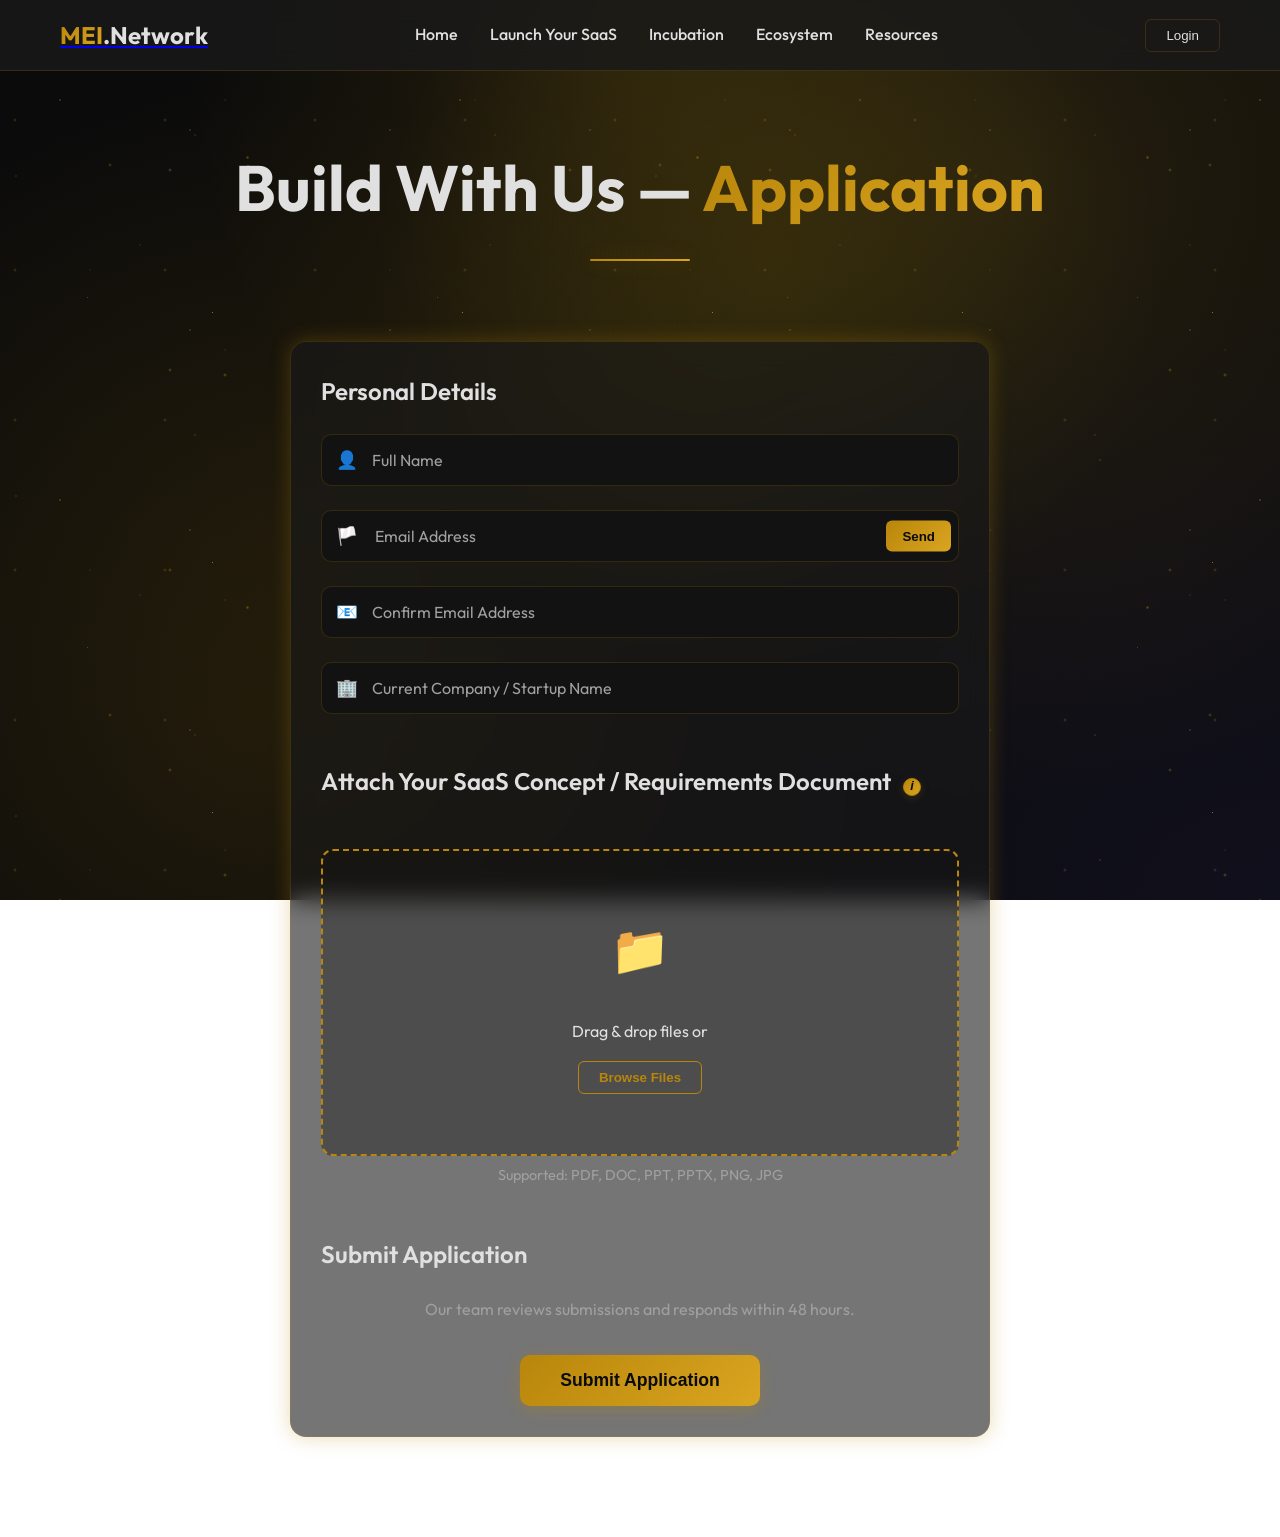
==== html/contact.html @ fd1e554e "initial commit of mei.network" ====
<!DOCTYPE html>
<html lang="en">

<head>
    <meta charset="UTF-8">
    <meta name="viewport" content="width=device-width, initial-scale=1.0">
    <title>MEI Network - Application Form</title>
    <link rel="stylesheet" href="../css/style.css">
    <link rel="preconnect" href="https://fonts.googleapis.com">
    <link rel="preconnect" href="https://fonts.gstatic.com" crossorigin>
</head>
<link
    href="https://fonts.googleapis.com/css2?family=Outfit:wght@300;400;500;600;700&family=Space+Grotesk:wght@300;400;500;600;700&display=swap"
    rel="stylesheet">

<body>
    <!-- Cosmic Background -->
    <div class="cosmic-background"></div>

    <!-- Navigation -->
    <nav class="navbar">
        <div class="nav-container">
            <div class="nav-logo">
                <a href="index.html"><span class="logo-text">MEI</span><span class="logo-network">.Network</span></a>
            </div>
            <ul class="nav-menu">
                <li><a href="index.html#home">Home</a></li>
                <li><a href="index.html#launch">Launch Your SaaS</a></li>
                <li><a href="index.html#incubation">Incubation</a></li>
                <li><a href="index.html#ecosystem">Ecosystem</a></li>
                <li><a href="index.html#resources">Resources</a></li>
            </ul>
            <button class="login-btn">Login</button>
        </div>
    </nav>

    <!-- Header Title Section -->
    <section class="contact-header">
        <div class="container">
            <h1 class="contact-title">
                Build With Us — <span class="application-highlight">Application</span>
            </h1>
            <div class="title-divider"></div>
        </div>
    </section>

    <!-- Main Application Form -->
    <section class="application-form">
        <div class="container">
            <div class="form-container">
                
                <!-- Personal Details Section -->
                <div class="form-section">
                    <h2 class="section-heading">Personal Details</h2>
                    
                    <div class="input-group">
                        <div class="input-container">
                            <div class="input-icon">👤</div>
                            <input type="text" id="fullName" placeholder="Full Name" class="form-input" required>
                        </div>
                    </div>

                    <div class="input-group">
                        <div class="input-container">
                            <div class="input-icon">🏳️</div>
                            <input type="email" id="email" placeholder=" Email Address" class="form-input" required>
                            <button type="button" class="send-btn" onclick="showCaptchaModal()">Send</button>
                        </div>
                    </div>

                    <div class="input-group">
                        <div class="input-container">
                            <div class="input-icon">📧</div>
                            <input type="email" id="confirmEmail" placeholder="Confirm Email Address" class="form-input" required>
                        </div>
                    </div>

                    <div class="input-group">
                        <div class="input-container">
                            <div class="input-icon">🏢</div>
                            <input type="text" id="company" placeholder="Current Company / Startup Name" class="form-input">
                        </div>
                    </div>
                </div>

                <!-- File Upload Section -->
                <div class="form-section">
                    <div class="section-heading-container">
                        <h2 class="section-heading">Attach Your SaaS Concept / Requirements Document</h2>
                        <div class="info-icon-container">
                            <span class="info-icon" id="requirementsInfoIcon"></span>
                            <div class="info-tooltip" id="requirementsTooltip">
                                <div class="tooltip-content">
                                    <h3 class="tooltip-title">Your document should ideally include:</h3>
                                    <ul class="tooltip-list">
                                        <li>Problem your SaaS solves</li>
                                        <li>Target users / customers</li>
                                        <li>Core features required at launch</li>
                                        <li>Business model or monetization idea</li>
                                        <li>Any UI sketches or workflow diagrams</li>
                                        <li>Expected launch timeline</li>
                                    </ul>
                                </div>
                            </div>
                        </div>
                    </div>
                    
                    <div class="upload-section-expanded">
                        <div class="upload-container-expanded">
                            <div class="upload-box-expanded" id="uploadBox">
                                <div class="upload-content" id="uploadContent">
                                    <div class="upload-icon">📁</div>
                                    <p class="upload-text">Drag & drop files or</p>
                                    <button type="button" class="browse-btn">Browse Files</button>
                                    <input type="file" id="fileInput" accept=".pdf,.doc,.docx,.ppt,.pptx,.png,.jpg,.jpeg" multiple style="display: none;">
                                </div>
                                <div class="uploaded-files-list" id="uploadedFilesList" style="display: none;">
                                    <!-- Uploaded files will appear here -->
                                </div>
                                <div class="upload-actions" id="uploadActions" style="display: none;">
                                    <button type="button" class="add-more-btn" onclick="addMoreFiles()">
                                        <span class="add-icon">+</span> Add More Files
                                    </button>
                                    <button type="button" class="cancel-upload-btn" onclick="cancelAllFiles()">
                                        Cancel All
                                    </button>
                                </div>
                            </div>
                            <p class="file-formats">Supported: PDF, DOC, PPT, PPTX, PNG, JPG</p>
                        </div>
                    </div>
                </div>

                <!-- Submit Section -->
                <div class="form-section submit-section">
                    <h2 class="section-heading">Submit Application</h2>
                    <p class="submit-subtitle">Our team reviews submissions and responds within 48 hours.</p>
                    
                    <button type="submit" class="submit-btn" onclick="submitApplication()">
                        Submit Application
                    </button>
                </div>
            </div>
        </div>
    </section>

    <!-- Captcha Modal -->
    <div id="captchaModal" class="modal-overlay">
        <div class="modal-container">
            <div class="modal-header">
                <h3>Verify Email</h3>
                <button type="button" class="modal-close" onclick="closeCaptchaModal()">&times;</button>
            </div>
            <div class="modal-body">
                <p>Please complete the verification to send email confirmation:</p>
                
                <!-- Simple Captcha -->
                <div class="captcha-container">
                    <div class="captcha-question" id="captchaQuestion">5 + 3 = ?</div>
                    <input type="text" id="captchaInput" placeholder="Enter answer" class="captcha-input">
                </div>
            </div>
            <div class="modal-footer">
                <button type="button" class="modal-btn-cancel" onclick="closeCaptchaModal()">Cancel</button>
                <button type="button" class="modal-btn-verify" onclick="verifyCaptcha()">Verify & Send</button>
            </div>
        </div>
    </div>

    <!-- Basic JavaScript for Modal and File Upload -->
    <script>
        // Captcha Modal Functions
        function showCaptchaModal() {
            document.getElementById('captchaModal').style.display = 'flex';
            generateCaptcha();
        }

        function closeCaptchaModal() {
            document.getElementById('captchaModal').style.display = 'none';
            document.getElementById('captchaInput').value = '';
        }

        function generateCaptcha() {
            const num1 = Math.floor(Math.random() * 10) + 1;
            const num2 = Math.floor(Math.random() * 10) + 1;
            const answer = num1 + num2;
            
            document.getElementById('captchaQuestion').textContent = `${num1} + ${num2} = ?`;
            document.getElementById('captchaQuestion').dataset.answer = answer;
        }

        function verifyCaptcha() {
            const userAnswer = parseInt(document.getElementById('captchaInput').value);
            const correctAnswer = parseInt(document.getElementById('captchaQuestion').dataset.answer);
            
            if (userAnswer === correctAnswer) {
                alert('Email verification sent successfully!');
                closeCaptchaModal();
                // Here you would typically trigger the actual email sending process
            } else {
                alert('Incorrect answer. Please try again.');
                generateCaptcha();
                document.getElementById('captchaInput').value = '';
            }
        }

        // Enhanced File Upload Functions
        let uploadedFiles = [];

        const uploadBox = document.getElementById('uploadBox');
        const fileInput = document.getElementById('fileInput');
        const uploadContent = document.getElementById('uploadContent');
        const uploadedFilesList = document.getElementById('uploadedFilesList');
        const uploadActions = document.getElementById('uploadActions');

        // Info icon tooltip functionality
        document.getElementById('requirementsInfoIcon').addEventListener('mouseenter', () => {
            document.getElementById('requirementsTooltip').style.display = 'block';
        });

        document.getElementById('requirementsInfoIcon').addEventListener('mouseleave', () => {
            document.getElementById('requirementsTooltip').style.display = 'none';
        });

        document.querySelector('.browse-btn').addEventListener('click', () => {
            fileInput.click();
        });

        uploadBox.addEventListener('dragover', (e) => {
            e.preventDefault();
            uploadBox.classList.add('dragover');
        });

        uploadBox.addEventListener('dragleave', () => {
            uploadBox.classList.remove('dragover');
        });

        uploadBox.addEventListener('drop', (e) => {
            e.preventDefault();
            uploadBox.classList.remove('dragover');
            const files = e.dataTransfer.files;
            handleFiles(files);
        });

        fileInput.addEventListener('change', (e) => {
            const files = e.target.files;
            handleFiles(files);
        });

        function handleFiles(files) {
            for (let i = 0; i < files.length; i++) {
                uploadedFiles.push({
                    file: files[i],
                    id: Date.now() + i
                });
            }
            updateFileDisplay();
        }

        function updateFileDisplay() {
            if (uploadedFiles.length > 0) {
                uploadContent.style.display = 'none';
                uploadedFilesList.style.display = 'block';
                uploadActions.style.display = 'flex';
                
                uploadedFilesList.innerHTML = uploadedFiles.map(fileObj => `
                    <div class="file-item" data-file-id="${fileObj.id}">
                        <span class="file-icon">📄</span>
                        <span class="file-name">${fileObj.file.name}</span>
                        <span class="file-size">(${(fileObj.file.size / 1024).toFixed(1)} KB)</span>
                        <button type="button" class="remove-file-btn" onclick="removeFile(${fileObj.id})">✕</button>
                    </div>
                `).join('');
            } else {
                uploadContent.style.display = 'flex';
                uploadedFilesList.style.display = 'none';
                uploadActions.style.display = 'none';
            }
        }

        function addMoreFiles() {
            fileInput.click();
        }

        function removeFile(fileId) {
            uploadedFiles = uploadedFiles.filter(fileObj => fileObj.id !== fileId);
            updateFileDisplay();
        }

        function cancelAllFiles() {
            uploadedFiles = [];
            updateFileDisplay();
        }

        function submitApplication() {
            const fullName = document.getElementById('fullName').value;
            const email = document.getElementById('email').value;
            const confirmEmail = document.getElementById('confirmEmail').value;
            
            if (!fullName || !email || !confirmEmail) {
                alert('Please fill in all required fields.');
                return;
            }
            
            if (email !== confirmEmail) {
                alert('Email addresses do not match.');
                return;
            }
            
            alert('Application submitted successfully! We will respond within 48 hours.');
            // Here you would handle the actual form submission
        }

        // Close modal when clicking outside
        window.addEventListener('click', (e) => {
            const modal = document.getElementById('captchaModal');
            if (e.target === modal) {
                closeCaptchaModal();
            }
        });
    </script>
</body>

</html>
---- css/style.css ----
/* CSS Custom Properties */
:root {
  --primary-dark: #0b0b0b;
  --card-dark: #1a1a1a;
  --text-light: #e0e0e0;
  --text-muted: #a0a0a0;
  --gold-primary: #B8860B;
  --gold-secondary: #DAA520;
  --gold-gradient: linear-gradient(135deg, #B8860B 0%, #DAA520 100%);
  --accent-blue: #4f46e5;
  --success-green: #10b981;
  --border-subtle: rgba(184, 134, 11, 0.2);
  --glow-gold: 0 0 20px rgba(184, 134, 11, 0.3);
  --backdrop-blur: blur(12px);
}

/* Reset and Base Styles */
* {
  margin: 0;
  padding: 0;
  box-sizing: border-box;
}

body {

  font-family: 'Outfit', 'Space Grotesk', -apple-system, BlinkMacSystemFont, sans-serif;
  color: var(--text-light);
  line-height: 1.6;
  overflow-x: hidden;
}

.container {
  max-width: 1200px;
  margin: 0 auto;
  padding: 0 20px;
}

/* Cosmic Background with Golden Glitter */
.cosmic-background {
  position: fixed;
  top: 0;
  left: 0;
  width: 100%;
  height: 100%;
  background:
    radial-gradient(ellipse at top, rgba(184, 134, 11, 0.15) 0%, transparent 50%),
    radial-gradient(ellipse at bottom right, rgba(79, 70, 229, 0.08) 0%, transparent 50%),
    radial-gradient(circle at 20% 80%, rgba(184, 134, 11, 0.1) 0%, transparent 50%),
    radial-gradient(circle at 80% 20%, rgba(218, 165, 32, 0.12) 0%, transparent 50%),
    radial-gradient(circle at 60% 30%, rgba(255, 223, 0, 0.08) 0%, transparent 40%),
    radial-gradient(circle at 25% 60%, rgba(184, 134, 11, 0.06) 0%, transparent 45%);
  background-color: var(--primary-dark);
  z-index: -3;
}

/* Base Glitter Layer */
.cosmic-background::before {
  content: '';
  position: absolute;
  top: 0;
  left: 0;
  width: 100%;
  height: 100%;
  background-image:
    radial-gradient(2px 2px at 20% 30%, rgba(184, 134, 11, 0.4), transparent),
    radial-gradient(1px 1px at 40% 70%, rgba(218, 165, 32, 0.3), transparent),
    radial-gradient(1px 1px at 90% 40%, rgba(184, 134, 11, 0.35), transparent),
    radial-gradient(2px 2px at 10% 80%, rgba(218, 165, 32, 0.25), transparent),
    radial-gradient(1px 1px at 75% 15%, rgba(255, 223, 0, 0.4), transparent),
    radial-gradient(1px 1px at 30% 90%, rgba(184, 134, 11, 0.3), transparent),
    radial-gradient(2px 2px at 85% 85%, rgba(218, 165, 32, 0.35), transparent);
  background-size: 550px 550px, 350px 350px, 250px 250px, 150px 150px, 400px 400px, 300px 300px, 200px 200px;
  animation: float 20s ease-in-out infinite;
  z-index: -2;
}

/* Enhanced Shimmer Layer */
.cosmic-background::after {
  content: '';
  position: absolute;
  top: 0;
  left: 0;
  width: 100%;
  height: 100%;
  background-image:
    radial-gradient(1px 1px at 15% 25%, rgba(255, 223, 0, 0.6), transparent),
    radial-gradient(1px 1px at 65% 45%, rgba(184, 134, 11, 0.5), transparent),
    radial-gradient(2px 2px at 45% 75%, rgba(218, 165, 32, 0.4), transparent),
    radial-gradient(1px 1px at 85% 25%, rgba(255, 215, 0, 0.5), transparent),
    radial-gradient(1px 1px at 25% 85%, rgba(184, 134, 11, 0.4), transparent),
    radial-gradient(1px 1px at 95% 65%, rgba(218, 165, 32, 0.6), transparent),
    radial-gradient(2px 2px at 55% 35%, rgba(255, 223, 0, 0.3), transparent),
    radial-gradient(1px 1px at 5% 55%, rgba(184, 134, 11, 0.5), transparent);
  background-size: 400px 400px, 300px 300px, 500px 500px, 250px 250px, 350px 350px, 200px 200px, 450px 450px, 320px 320px;
  animation: shimmer 15s ease-in-out infinite, twinkle 8s ease-in-out infinite;
  z-index: -1;
}

@keyframes float {

  0%,
  100% {
    transform: translateY(0px) rotate(0deg);
  }

  50% {
    transform: translateY(-20px) rotate(1deg);
  }
}

@keyframes shimmer {

  0%,
  100% {
    opacity: 0.8;
    transform: translateX(0px) translateY(0px) scale(1);
  }

  50% {
    opacity: 1;
    transform: translateX(10px) translateY(-15px) scale(1.1);
  }
}

@keyframes twinkle {

  0%,
  100% {
    opacity: 0.6;
    filter: brightness(1);
  }

  25% {
    opacity: 1;
    filter: brightness(1.3);
  }

  75% {
    opacity: 0.8;
    filter: brightness(1.1);
  }
}

/* Navigation */
.navbar {
  position: fixed;
  top: 0;
  left: 0;
  right: 0;
  background: rgba(26, 26, 26, 0.8);
  backdrop-filter: var(--backdrop-blur);
  border-bottom: 1px solid var(--border-subtle);
  z-index: 1000;
  transition: all 0.3s ease;
}

.nav-container {
  max-width: 1200px;
  margin: 0 auto;
  padding: 0 20px;
  display: flex;
  justify-content: space-between;
  align-items: center;
  height: 70px;
}

.nav-logo {
  font-size: 1.5rem;
  font-weight: 700;
}

.logo-text {
  background: var(--gold-gradient);
  -webkit-background-clip: text;
  -webkit-text-fill-color: transparent;
  background-clip: text;
}

.logo-network {
  color: var(--text-light);
}

.nav-menu {
  display: flex;
  list-style: none;
  align-items: center;
  gap: 2rem;
}

.nav-menu a {
  color: var(--text-light);
  text-decoration: none;
  font-weight: 500;
  transition: all 0.3s ease;
  position: relative;
}

.nav-menu a:hover {
  color: var(--gold-primary);
}

.nav-menu a::after {
  content: '';
  position: absolute;
  bottom: -5px;
  left: 0;
  width: 0;
  height: 2px;
  background: var(--gold-gradient);
  transition: width 0.3s ease;
}

.nav-menu a:hover::after {
  width: 100%;
}

.login-btn {
  background: transparent;
  border: 1px solid var(--border-subtle);
  color: var(--text-light);
  padding: 8px 20px;
  border-radius: 6px;
  font-weight: 500;
  cursor: pointer;
  transition: all 0.3s ease;
}

.login-btn:hover {
  background: var(--gold-gradient);
  color: var(--primary-dark);
  box-shadow: var(--glow-gold);
}

/* Hero Section */
.hero {
  padding: 150px 0 100px;
  text-align: left;
  position: relative;
}

.hero-title {
  font-size: clamp(2.5rem, 5vw, 4rem);
  font-weight: 700;
  margin-bottom: 1.5rem;
  line-height: 1.2;
  text-align: left;

}

.mei-highlight {
  background: var(--gold-gradient);
  -webkit-background-clip: text;
  -webkit-text-fill-color: transparent;
  background-clip: text;
  position: relative;
}

.hero-subtitle {
  font-size: 1.2rem;
  color: var(--text-muted);
  margin-bottom: 2rem;
  max-width: 600px;
  /* margin-left: auto; */
  margin-right: auto;
  text-align: left;
}

.hero-text {
  margin: 2rem 0;
}

.hero-line {
  font-size: 1.5rem;
  margin: 0.8rem 0;
  color: var(--text-light);
  font-weight: 600;
}

.hero-text strong {
  background: var(--gold-gradient);
  -webkit-background-clip: text;
  -webkit-text-fill-color: transparent;
  background-clip: text;
  font-weight: 700;
}

.hero-cta {
  display: flex;
  gap: 1rem;
  justify-content: center;
  margin-top: 3rem;
  flex-wrap: wrap;
}

/* Buttons */
.cta-primary,
.cta-secondary {
  padding: 15px 30px;
  border-radius: 8px;
  font-size: 1rem;
  font-weight: 600;
  cursor: pointer;
  transition: all 0.3s ease;
  border: none;
  text-decoration: none;
  display: inline-block;
}

.cta-primary {
  background: var(--gold-gradient);
  color: var(--primary-dark);
  box-shadow: 0 4px 15px rgba(212, 175, 55, 0.3);
}

.cta-primary:hover {
  transform: translateY(-2px);
  box-shadow: 0 8px 25px rgba(212, 175, 55, 0.4);
}

.cta-secondary {
  background: transparent;
  color: var(--text-light);
  border: 2px solid var(--border-subtle);
}

.cta-secondary:hover {
  background: rgba(212, 175, 55, 0.1);
  border-color: var(--gold-primary);
  transform: translateY(-2px);
}

/* Features Section */
.features {
  padding: 100px 0;
}

.section-title {
  font-size: clamp(2rem, 4vw, 3rem);
  font-weight: 700;
  text-align: center;
  margin-bottom: 4rem;
}

.highlight-text {
  color: var(--gold-primary);
}

.features-grid {
  display: grid;
  grid-template-columns: repeat(auto-fit, minmax(350px, 1fr));
  gap: 2rem;
  margin-top: 4rem;
}

.feature-card {
  background: rgba(26, 26, 26, 0.6);
  padding: 2rem;
  border-radius: 12px;
  border: 1px solid var(--border-subtle);
  transition: all 0.3s ease;
  backdrop-filter: var(--backdrop-blur);
}

.feature-card:hover {
  transform: translateY(-5px);
  box-shadow: var(--glow-gold);
  border-color: var(--gold-primary);
}

.feature-icon {
  font-size: 2rem;
  margin-bottom: 1rem;
}

.feature-card h3 {
  font-size: 1.25rem;
  font-weight: 600;
  margin-bottom: 1rem;
  color: var(--text-light);
}

.feature-card p {
  color: var(--text-muted);
  line-height: 1.6;
}

/* Launch Window Section */
.launch-window {
  padding: 100px 0;
  text-align: center;
}

.section-subtitle {
  font-size: 1.1rem;
  color: var(--text-muted);
  margin-bottom: 3rem;
  max-width: 600px;
  margin-left: auto;
  margin-right: auto;
}

.process-flow {
  display: flex;
  align-items: center;
  justify-content: center;
  flex-wrap: wrap;
  gap: 1rem;
  margin: 3rem 0;
}

.process-item {
  color: var(--text-light);
  font-weight: 500;
  font-size: 1.1rem;
}

.divider {
  color: var(--gold-primary);
  font-size: 1.2rem;
  font-weight: bold;
}

.performance-note {
  margin-top: 2rem;
}

.performance-note p {
  color: var(--text-muted);
  font-size: 1rem;
}

/* Showcase Section */
.showcase {
  padding: 100px 0;
}

.showcase-grid {
  display: grid;
  grid-template-columns: repeat(auto-fit, minmax(300px, 1fr));
  gap: 2rem;
}

.showcase-card {
  background: rgba(26, 26, 26, 0.4);
  padding: 2.5rem;
  border-radius: 16px;
  border: 1px solid var(--border-subtle);
  backdrop-filter: var(--backdrop-blur);
  transition: all 0.3s ease;
  text-align: center;
}

.showcase-card:hover {
  transform: translateY(-8px);
  box-shadow: 0 20px 40px rgba(212, 175, 55, 0.2);
  border-color: var(--gold-primary);
}

.card-header h3 {
  font-size: 1.5rem;
  font-weight: 600;
  margin-bottom: 0.5rem;
  color: var(--text-light);
}

.card-subtitle {
  color: var(--text-muted);
  font-size: 0.95rem;
}

/* Final CTA Section */
.final-cta {
  padding: 100px 0;
  text-align: center;
}

.stats {
  display: flex;
  justify-content: center;
  align-items: center;
  gap: 2rem;
  margin: 3rem 0;
  flex-wrap: wrap;
}

.stat-item {
  display: flex;
  flex-direction: column;
  align-items: center;
  text-align: center;
  max-width: 320px;
}

.stat-number {
  font-size: 1.1rem;
  font-weight: 700;
  color: var(--gold-primary);
  margin-bottom: 0.5rem;
  text-transform: uppercase;
  letter-spacing: 0.5px;
}

.stat-label {
  font-size: 0.85rem;
  color: var(--text-muted);
  line-height: 1.4;
  margin-top: 0;
}

.stat-divider {
  color: var(--text-muted);
  font-size: 1.5rem;
}

.cta-buttons {
  display: flex;
  gap: 1rem;
  justify-content: center;
  margin: 3rem 0;
  flex-wrap: wrap;
}

.partner-logos {
  display: flex;
  justify-content: center;
  gap: 2rem;
  margin-top: 3rem;
  flex-wrap: wrap;
}

.partner-logo {
  color: var(--text-muted);
  font-size: 0.9rem;
  opacity: 0.7;
  transition: opacity 0.3s ease;
}

.partner-logo:hover {
  opacity: 1;
  color: var(--gold-primary);
}

/* Trusted By Section */
/* .trusted-by {
  padding: 50px 0;
  text-align: center;
  border-top: 1px solid var(--border-subtle);
} */

/* .trusted-text {
  color: var(--text-muted);
  font-size: 0.95rem;
} */

/* Responsive Design */
@media (max-width: 768px) {
  .nav-menu {
    display: none;
  }

  .hero {
    padding: 120px 0 80px;
  }

  .hero-cta {
    flex-direction: column;
    align-items: center;
  }

  .cta-primary,
  .cta-secondary {
    width: 100%;
    max-width: 280px;
  }

  .features-grid {
    grid-template-columns: 1fr;
  }

  .showcase-grid {
    grid-template-columns: 1fr;
  }

  .stats {
    flex-direction: column;
    gap: 1rem;
  }

  .process-flow {
    flex-direction: column;
    gap: 1rem;
  }

  .divider {
    transform: rotate(90deg);
  }

  .partner-logos {
    flex-direction: column;
    align-items: center;
    gap: 1rem;
  }
}

@media (max-width: 480px) {
  .container {
    padding: 0 15px;
  }

  .feature-card {
    padding: 1.5rem;
  }

  .showcase-card {
    padding: 2rem;
  }
}

/* Footer Section */
.footer {
  background-color: transparent;
  border-top: 1px solid var(--border-subtle);
  padding: 60px 0 40px;
  text-align: center;
  position: relative;
  z-index: 1;
}

.footer-content {
  display: flex;
  flex-direction: column;
  align-items: center;
  gap: 2rem;
  width: 100%;
}

.footer-contact {
  font-size: 1.1rem;
  color: var(--text-light);
  font-weight: 600;
  margin-bottom: 1rem;
}

.footer-links {
  display: flex;
  gap: 2rem;
  flex-wrap: wrap;
  justify-content: center;
}

.footer-link {
  color: var(--text-muted);
  text-decoration: none;
  font-size: 0.9rem;
  transition: color 0.3s ease;
  position: relative;
}

.footer-link:hover {
  color: var(--gold-primary);
}

.footer-link::after {
  content: '';
  position: absolute;
  width: 0;
  height: 1px;
  bottom: -3px;
  left: 50%;
  background-color: var(--gold-primary);
  transition: all 0.3s ease;
}

.footer-link:hover::after {
  width: 100%;
  left: 0;
}

.footer-bottom {
  display: flex;
  flex-direction: column;
  align-items: flex-start;
  gap: 0.5rem;
  margin-top: 1rem;
  padding-top: 2rem;
  /* border-top: 1px solid rgba(184, 134, 11, 0.1); */
  width: 100%;
}

.footer-copyright {
  color: var(--text-muted);
  font-size: 0.85rem;
}

.footer-proprietor {
  color: var(--text-muted);
  font-size: 0.8rem;
  opacity: 0.8;
}

/* Footer Responsive */
@media (max-width: 768px) {
  .footer {
    padding: 40px 0 30px;
  }

  .footer-links {
    flex-direction: column;
    gap: 1rem;
  }

  .footer-content {
    gap: 1.5rem;
  }
}

/* ===== CONTACT/APPLICATION PAGE STYLES ===== */

/* Contact Header Section */
.contact-header {
  padding: 150px 0 80px;
  text-align: center;
  position: relative;
  z-index: 1;
}

.contact-title {
  font-size: clamp(2.5rem, 5vw, 4rem);
  font-weight: 700;
  line-height: 1.2;
  margin-bottom: 2rem;
  color: var(--text-light);
}

.application-highlight {
  background: var(--gold-gradient);
  -webkit-background-clip: text;
  -webkit-text-fill-color: transparent;
  background-clip: text;
}

.title-divider {
  width: 100px;
  height: 2px;
  background: var(--gold-gradient);
  margin: 0 auto;
  border-radius: 2px;
  box-shadow: var(--glow-gold);
}

/* Application Form Section */
.application-form {
  padding: 0 0 100px;
  position: relative;
  z-index: 1;
}

.form-container {
  max-width: 700px;
  margin: 0 auto;
  background: rgba(26, 26, 26, 0.6);
  backdrop-filter: var(--backdrop-blur);
  border: 1px solid var(--border-subtle);
  border-radius: 16px;
  padding: 30px;
  box-shadow: var(--glow-gold);
  transition: all 0.3s ease;
}

.form-container:hover {
  border-color: var(--gold-primary);
  box-shadow: 0 0 30px rgba(184, 134, 11, 0.4);
}

/* Form Sections */
.form-section {
  margin-bottom: 3rem;
}

.form-section:last-child {
  margin-bottom: 0;
}

.section-heading {
  font-size: 1.5rem;
  font-weight: 600;
  color: var(--text-light);
  margin-bottom: 1.5rem;
  text-align: left;
}

/* Input Styles */
.input-group {
  margin-bottom: 1.5rem;
}

.input-container {
  position: relative;
  display: flex;
  align-items: center;
}

.input-icon {
  position: absolute;
  left: 15px;
  z-index: 2;
  font-size: 1.1rem;
  color: var(--gold-primary);
}

.form-input {
  width: 100%;
  padding: 15px 15px 15px 50px;
  background: #121212;
  border: 1px solid var(--border-subtle);
  border-radius: 10px;
  color: var(--text-light);
  font-size: 1rem;
  font-family: inherit;
  transition: all 0.3s ease;
}

.form-input:focus {
  outline: none;
  border-color: var(--gold-primary);
  box-shadow: var(--glow-gold);
  background: rgba(18, 18, 18, 0.9);
}

.form-input::placeholder {
  color: var(--text-muted);
}

/* Send Button */
.send-btn {
  position: absolute;
  right: 8px;
  top: 50%;
  transform: translateY(-50%);
  background: var(--gold-gradient);
  color: var(--primary-dark);
  border: none;
  padding: 8px 16px;
  border-radius: 6px;
  font-weight: 600;
  cursor: pointer;
  transition: all 0.3s ease;
  z-index: 2;
}

.send-btn:hover {
  transform: translateY(-50%) translateY(-2px);
  box-shadow: 0 4px 15px rgba(184, 134, 11, 0.4);
}

/* File Upload Section */
.upload-section {
  display: flex;
  gap: 2rem;
  align-items: flex-start;
}

.upload-container {
  flex: 1;
}

.upload-box {
  border: 2px dashed var(--gold-primary);
  border-radius: 10px;
  padding: 40px 20px;
  text-align: center;
  cursor: pointer;
  transition: all 0.3s ease;
  background: rgba(18, 18, 18, 0.4);
}

.upload-box:hover,
.upload-box.dragover {
  border-color: var(--gold-secondary);
  background: rgba(18, 18, 18, 0.6);
  box-shadow: 0 0 20px rgba(184, 134, 11, 0.2);
}

.upload-content {
  display: flex;
  flex-direction: column;
  align-items: center;
  gap: 1rem;
}

.upload-text {
  color: var(--text-light);
  font-size: 1rem;
  margin: 0;
}

.browse-btn {
  background: transparent;
  color: var(--gold-primary);
  border: 1px solid var(--gold-primary);
  padding: 8px 20px;
  border-radius: 6px;
  font-weight: 600;
  cursor: pointer;
  transition: all 0.3s ease;
}

.browse-btn:hover {
  background: var(--gold-primary);
  color: var(--primary-dark);
}

.file-formats {
  color: var(--text-muted);
  font-size: 0.9rem;
  margin-top: 0.5rem;
  text-align: center;
}

.uploaded-files {
  color: var(--success-green);
  font-weight: 500;
  margin: 0;
}

/* Requirements Tooltip */
.requirements-tooltip {
  flex: 0 0 250px;
  position: relative;
}

.tooltip-content {
  background: rgba(26, 26, 26, 0.8);
  backdrop-filter: var(--backdrop-blur);
  border: 1px solid var(--border-subtle);
  border-radius: 12px;
  padding: 20px;
  box-shadow: 0 8px 25px rgba(0, 0, 0, 0.3);
}

.tooltip-title {
  color: var(--text-light);
  font-size: 1rem;
  font-weight: 600;
  margin-bottom: 1rem;
}

.tooltip-list {
  list-style: none;
  padding: 0;
  margin: 0;
}

.tooltip-list li {
  color: var(--text-muted);
  font-size: 0.9rem;
  margin-bottom: 0.5rem;
  position: relative;
  padding-left: 15px;
}

.tooltip-list li::before {
  content: '•';
  color: var(--gold-primary);
  position: absolute;
  left: 0;
  font-weight: bold;
}

/* Submit Section */
.submit-section {
  text-align: center;
}

.submit-subtitle {
  color: var(--text-muted);
  margin-bottom: 2rem;
  font-size: 1rem;
}

.submit-btn {
  background: var(--gold-gradient);
  color: var(--primary-dark);
  border: none;
  padding: 15px 40px;
  border-radius: 10px;
  font-size: 1.1rem;
  font-weight: 600;
  cursor: pointer;
  transition: all 0.3s ease;
  box-shadow: 0 4px 15px rgba(184, 134, 11, 0.3);
}

.submit-btn:hover {
  transform: translateY(-2px);
  box-shadow: 0 8px 25px rgba(184, 134, 11, 0.4);
}

/* Captcha Modal */
.modal-overlay {
  display: none;
  position: fixed;
  top: 0;
  left: 0;
  width: 100%;
  height: 100%;
  background: rgba(0, 0, 0, 0.7);
  backdrop-filter: blur(8px);
  z-index: 2000;
  justify-content: center;
  align-items: center;
}

.modal-container {
  background: rgba(26, 26, 26, 0.9);
  backdrop-filter: var(--backdrop-blur);
  border: 1px solid var(--border-subtle);
  border-radius: 16px;
  padding: 0;
  max-width: 400px;
  width: 90%;
  box-shadow: 0 20px 40px rgba(0, 0, 0, 0.5);
  animation: modalSlideIn 0.3s ease-out;
}

@keyframes modalSlideIn {
  from {
    opacity: 0;
    transform: scale(0.9) translateY(-20px);
  }

  to {
    opacity: 1;
    transform: scale(1) translateY(0);
  }
}

.modal-header {
  padding: 20px 25px;
  border-bottom: 1px solid var(--border-subtle);
  display: flex;
  justify-content: space-between;
  align-items: center;
}

.modal-header h3 {
  color: var(--text-light);
  font-size: 1.2rem;
  font-weight: 600;
  margin: 0;
}

.modal-close {
  background: none;
  border: none;
  color: var(--text-muted);
  font-size: 1.5rem;
  cursor: pointer;
  transition: color 0.3s ease;
  padding: 0;
  width: 30px;
  height: 30px;
  display: flex;
  align-items: center;
  justify-content: center;
}

.modal-close:hover {
  color: var(--text-light);
}

.modal-body {
  padding: 25px;
}

.modal-body p {
  color: var(--text-light);
  margin-bottom: 1.5rem;
  font-size: 1rem;
}

.captcha-container {
  display: flex;
  flex-direction: column;
  gap: 1rem;
}

.captcha-question {
  background: rgba(18, 18, 18, 0.6);
  border: 1px solid var(--border-subtle);
  border-radius: 8px;
  padding: 15px;
  text-align: center;
  color: var(--text-light);
  font-size: 1.2rem;
  font-weight: 600;
}

.captcha-input {
  padding: 12px 15px;
  background: #121212;
  border: 1px solid var(--border-subtle);
  border-radius: 8px;
  color: var(--text-light);
  font-size: 1rem;
  font-family: inherit;
  transition: all 0.3s ease;
}

.captcha-input:focus {
  outline: none;
  border-color: var(--gold-primary);
  box-shadow: 0 0 10px rgba(184, 134, 11, 0.2);
}

.modal-footer {
  padding: 20px 25px;
  border-top: 1px solid var(--border-subtle);
  display: flex;
  gap: 1rem;
  justify-content: flex-end;
}

.modal-btn-cancel {
  background: transparent;
  color: var(--text-muted);
  border: 1px solid var(--border-subtle);
  padding: 10px 20px;
  border-radius: 8px;
  cursor: pointer;
  transition: all 0.3s ease;
}

.modal-btn-cancel:hover {
  color: var(--text-light);
  border-color: var(--text-muted);
}

.modal-btn-verify {
  background: var(--gold-gradient);
  color: var(--primary-dark);
  border: none;
  padding: 10px 20px;
  border-radius: 8px;
  font-weight: 600;
  cursor: pointer;
  transition: all 0.3s ease;
}

.modal-btn-verify:hover {
  transform: translateY(-1px);
  box-shadow: 0 4px 15px rgba(184, 134, 11, 0.3);
}

/* Contact Page Responsive Design */
@media (max-width: 768px) {
  .contact-header {
    padding: 120px 0 60px;
  }

  .form-container {
    margin: 0 15px;
    padding: 25px;
  }

  .upload-section {
    flex-direction: column;
    gap: 1.5rem;
  }

  .requirements-tooltip {
    flex: none;
  }

  .modal-container {
    margin: 20px;
  }

  .modal-footer {
    flex-direction: column;
    gap: 0.5rem;
  }

  .modal-footer button {
    width: 100%;
  }
}

@media (max-width: 480px) {
  .contact-title {
    font-size: clamp(2rem, 8vw, 3rem);
  }

  .form-container {
    padding: 20px;
  }

  .input-container {
    flex-direction: column;
  }

  .send-btn {
    position: static;
    transform: none;
    margin-top: 10px;
    width: 100%;
  }

  .upload-box {
    padding: 30px 15px;
  }
}

/* Enhanced Upload Section Styles */
.section-heading-container {
  display: flex;
  align-items: baseline;
  gap: 0.75rem;
  margin-bottom: 1.5rem;
}

.info-icon-container {
  position: relative;
  display: inline-flex;
  align-items: center;
}

.info-icon {
  background: var(--gold-gradient);
  color: var(--primary-dark);
  font-size: 0.8rem;
  font-weight: 600;
  cursor: pointer;
  transition: all 0.3s ease;
  display: inline-flex;
  align-items: center;
  justify-content: center;
  width: 18px;
  height: 18px;
  border-radius: 50%;
  border: 1px solid var(--gold-primary);
  box-shadow: 0 2px 8px rgba(184, 134, 11, 0.2);
  font-family: -apple-system, BlinkMacSystemFont, 'Segoe UI', sans-serif;
  line-height: 1;
}

.info-icon::before {
  content: 'i';
  font-style: italic;
}

.info-icon:hover {
  background-color: var(--gold-secondary);
  border-color: var(--gold-primary);
  transform: scale(1.1);
  box-shadow: 0 4px 12px rgba(184, 134, 11, 0.04);
}

.info-tooltip {
  display: none;
  position: absolute;
  top: 25px;
  left: -200px;
  z-index: 100;
  width: 280px;
}

.upload-section-expanded {
  width: 100%;
}

.upload-container-expanded {
  width: 100%;
}

.upload-box-expanded {
  border: 2px dashed var(--gold-primary);
  border-radius: 12px;
  padding: 60px 30px;
  text-align: center;
  cursor: pointer;
  transition: all 0.3s ease;
  background: rgba(18, 18, 18, 0.4);
  min-height: 200px;
  display: flex;
  flex-direction: column;
  justify-content: center;
  align-items: center;
}

.upload-box-expanded:hover,
.upload-box-expanded.dragover {
  border-color: var(--gold-secondary);
  background: rgba(18, 18, 18, 0.6);
  box-shadow: 0 0 20px rgba(184, 134, 11, 0.2);
}

.upload-icon {
  font-size: 3rem;
  margin-bottom: 1rem;
  color: var(--gold-primary);
}

.uploaded-files-list {
  display: flex;
  flex-direction: column;
  gap: 0.75rem;
  margin: 1rem 0;
}

.file-item {
  display: flex;
  align-items: center;
  gap: 0.5rem;
  background: rgba(26, 26, 26, 0.8);
  padding: 12px 16px;
  border-radius: 8px;
  border: 1px solid var(--border-subtle);
}

.file-icon {
  color: var(--gold-primary);
  font-size: 1.1rem;
}

.file-name {
  color: var(--text-light);
  font-weight: 500;
  flex: 1;
  word-break: break-word;
}

.file-size {
  color: var(--text-muted);
  font-size: 0.9rem;
}

.remove-file-btn {
  background: none;
  border: none;
  color: var(--text-muted);
  cursor: pointer;
  padding: 4px;
  border-radius: 50%;
  transition: all 0.3s ease;
  font-size: 1rem;
}

.remove-file-btn:hover {
  background: rgba(255, 0, 0, 0.1);
  color: #ff4444;
}

.upload-actions {
  display: flex;
  gap: 1rem;
  justify-content: center;
  margin-top: 1rem;
}

.add-more-btn {
  display: flex;
  align-items: center;
  gap: 0.5rem;
  background: var(--gold-gradient);
  color: var(--primary-dark);
  border: none;
  padding: 10px 20px;
  border-radius: 8px;
  font-weight: 600;
  cursor: pointer;
  transition: all 0.3s ease;
}

.add-more-btn:hover {
  transform: translateY(-1px);
  box-shadow: 0 4px 15px rgba(184, 134, 11, 0.3);
}

.add-icon {
  font-size: 1.2rem;
  font-weight: bold;
}

.cancel-upload-btn {
  background: transparent;
  color: var(--text-muted);
  border: 1px solid var(--border-subtle);
  padding: 10px 20px;
  border-radius: 8px;
  cursor: pointer;
  transition: all 0.3s ease;
}

.cancel-upload-btn:hover {
  color: #ff4444;
  border-color: rgba(255, 68, 68, 0.3);
  background: rgba(255, 68, 68, 0.1);
}

/* Enhanced Upload Mobile Responsive */
@media (max-width: 768px) {
  .info-tooltip {
    left: -150px;
    width: 250px;
  }

  .upload-box-expanded {
    padding: 40px 20px;
    min-height: 160px;
  }

  .upload-actions {
    flex-direction: column;
    gap: 0.5rem;
  }

  .upload-actions button {
    width: 100%;
  }
}

@media (max-width: 480px) {
  .section-heading-container {
    flex-direction: column;
    align-items: flex-start;
    gap: 0.5rem;
  }

  .info-tooltip {
    left: 0;
    width: 220px;
  }

  .upload-box-expanded {
    padding: 30px 15px;
  }

  .file-item {
    flex-wrap: wrap;
    gap: 0.25rem;
  }

  .file-size {
    flex-basis: 100%;
    margin-left: 1.6rem;
  }
}
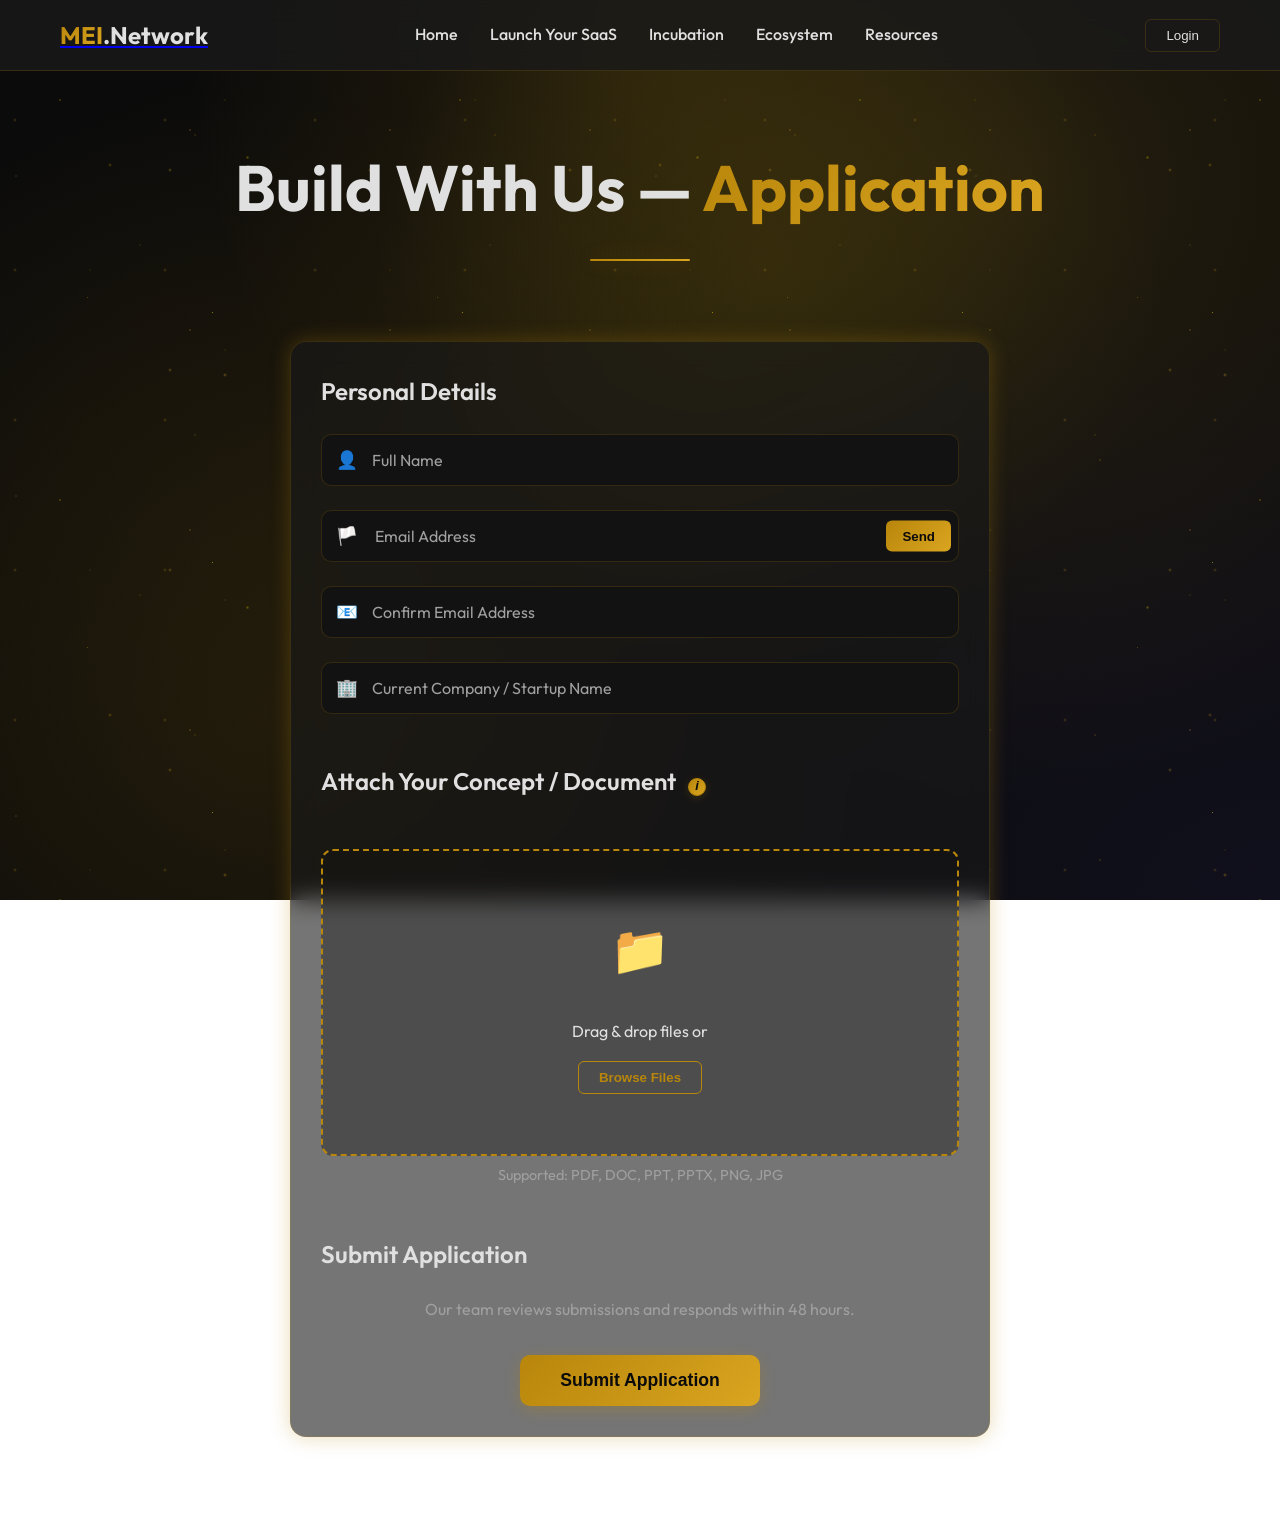
==== commit 83d5f2f3: "Edited section-heading text/contact.html" ====
--- a/html/contact.html
+++ b/html/contact.html
@@ -86,7 +86,7 @@
                 <!-- File Upload Section -->
                 <div class="form-section">
                     <div class="section-heading-container">
-                        <h2 class="section-heading">Attach Your SaaS Concept / Requirements Document</h2>
+                        <h2 class="section-heading">Attach Your Concept / Document</h2>
                         <div class="info-icon-container">
                             <span class="info-icon" id="requirementsInfoIcon"></span>
                             <div class="info-tooltip" id="requirementsTooltip">
--- a/css/style.css
+++ b/css/style.css
@@ -468,6 +468,71 @@
   font-size: 0.95rem;
 }
 
+/* Tooltip Styles */
+.showcase-card[data-tooltip] {
+  position: relative;
+}
+
+.showcase-card[data-tooltip]:hover::before {
+  content: attr(data-tooltip);
+  position: absolute;
+  bottom: 100%;
+  left: 50%;
+  transform: translateX(-50%) translateY(-10px);
+  background: rgba(26, 26, 26, 0.95);
+  color: var(--text-light);
+  padding: 1rem 1.5rem;
+  border-radius: 12px;
+  border: 1px solid var(--border-subtle);
+  backdrop-filter: var(--backdrop-blur);
+  box-shadow: 0 10px 30px rgba(0, 0, 0, 0.3);
+  font-size: 0.9rem;
+  line-height: 1.5;
+  max-width: 280px;
+  white-space: normal;
+  text-align: center;
+  z-index: 1000;
+  opacity: 0;
+  visibility: hidden;
+  transition: all 0.3s ease;
+  pointer-events: none;
+}
+
+.showcase-card[data-tooltip]:hover::before {
+  opacity: 1;
+  visibility: visible;
+  transform: translateX(-50%) translateY(-5px);
+}
+
+/* Tooltip Arrow */
+.showcase-card[data-tooltip]:hover::after {
+  content: '';
+  position: absolute;
+  bottom: 100%;
+  left: 50%;
+  transform: translateX(-50%) translateY(5px);
+  width: 0;
+  height: 0;
+  border-left: 8px solid transparent;
+  border-right: 8px solid transparent;
+  border-top: 8px solid rgba(26, 26, 26, 0.95);
+  z-index: 1001;
+  opacity: 0;
+  visibility: hidden;
+  transition: all 0.3s ease;
+}
+
+.showcase-card[data-tooltip]:hover::after {
+  opacity: 1;
+  visibility: visible;
+  transform: translateX(-50%) translateY(0px);
+}
+
+.card-subtitle a {
+  text-decoration: underline;
+  color: inherit;
+}
+
 /* Final CTA Section */
 .final-cta {
   padding: 100px 0;
@@ -479,7 +544,7 @@
   justify-content: center;
   align-items: center;
   gap: 2rem;
-  margin: 3rem 0;
+  margin: 1rem 0;
   flex-wrap: wrap;
 }
 
